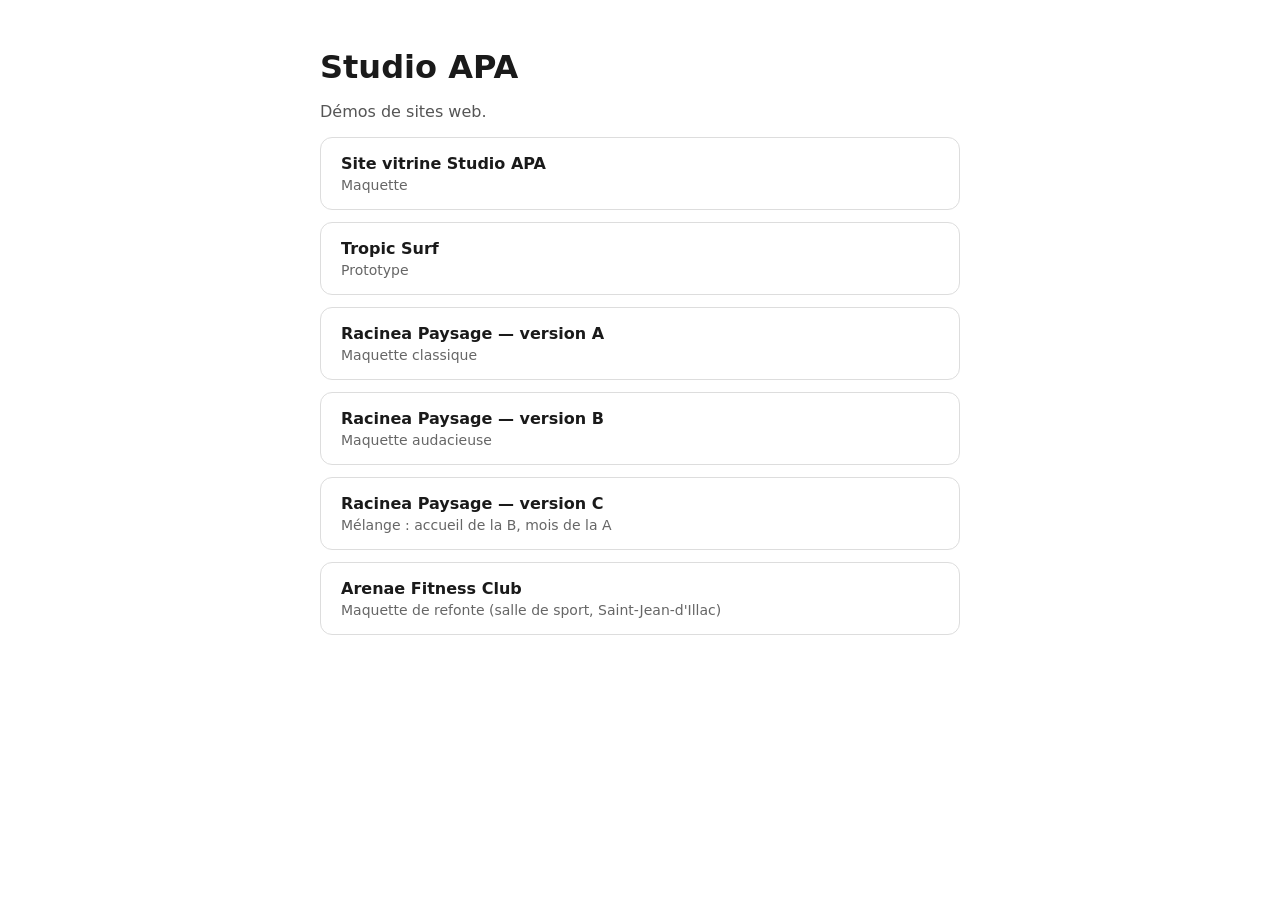
==== index.html @ c59d8284 "Ajout de la maquette Arenae Fitness Club Co-Authored-By: Claude Opus 5.5 <noreply@anthropic.com> Cla" ====
<!DOCTYPE html>
<html lang="fr">
<head>
<meta charset="utf-8">
<meta name="viewport" content="width=device-width, initial-scale=1">
<meta name="robots" content="noindex">
<title>Studio APA — Démos</title>
<style>
  body { font-family: -apple-system, system-ui, sans-serif; max-width: 640px; margin: 0 auto; padding: 48px 24px; color: #1a1a1a; }
  h1 { margin: 0 0 8px; }
  p { color: #555; }
  ul { list-style: none; padding: 0; }
  a { display: block; padding: 16px 20px; margin: 12px 0; border: 1px solid #ddd; border-radius: 12px; color: inherit; text-decoration: none; font-weight: 600; }
  a:hover, a:focus-visible { border-color: #1a1a1a; }
  span { display: block; font-weight: 400; color: #666; font-size: 14px; margin-top: 4px; }
</style>
</head>
<body>
  <h1>Studio APA</h1>
  <p>Démos de sites web.</p>
  <ul>
    <li><a href="site-agence/?v=2">Site vitrine Studio APA<span>Maquette</span></a></li>
    <li><a href="tropic-surf/">Tropic Surf<span>Prototype</span></a></li>
    <li><a href="racinea-paysage/a/">Racinea Paysage — version A<span>Maquette classique</span></a></li>
    <li><a href="racinea-paysage/b/">Racinea Paysage — version B<span>Maquette audacieuse</span></a></li>
    <li><a href="racinea-paysage/c/">Racinea Paysage — version C<span>Mélange : accueil de la B, mois de la A</span></a></li>
    <li><a href="arenae-fitness-club/">Arenae Fitness Club<span>Maquette de refonte (salle de sport, Saint-Jean-d'Illac)</span></a></li>
  </ul>
</body>
</html>
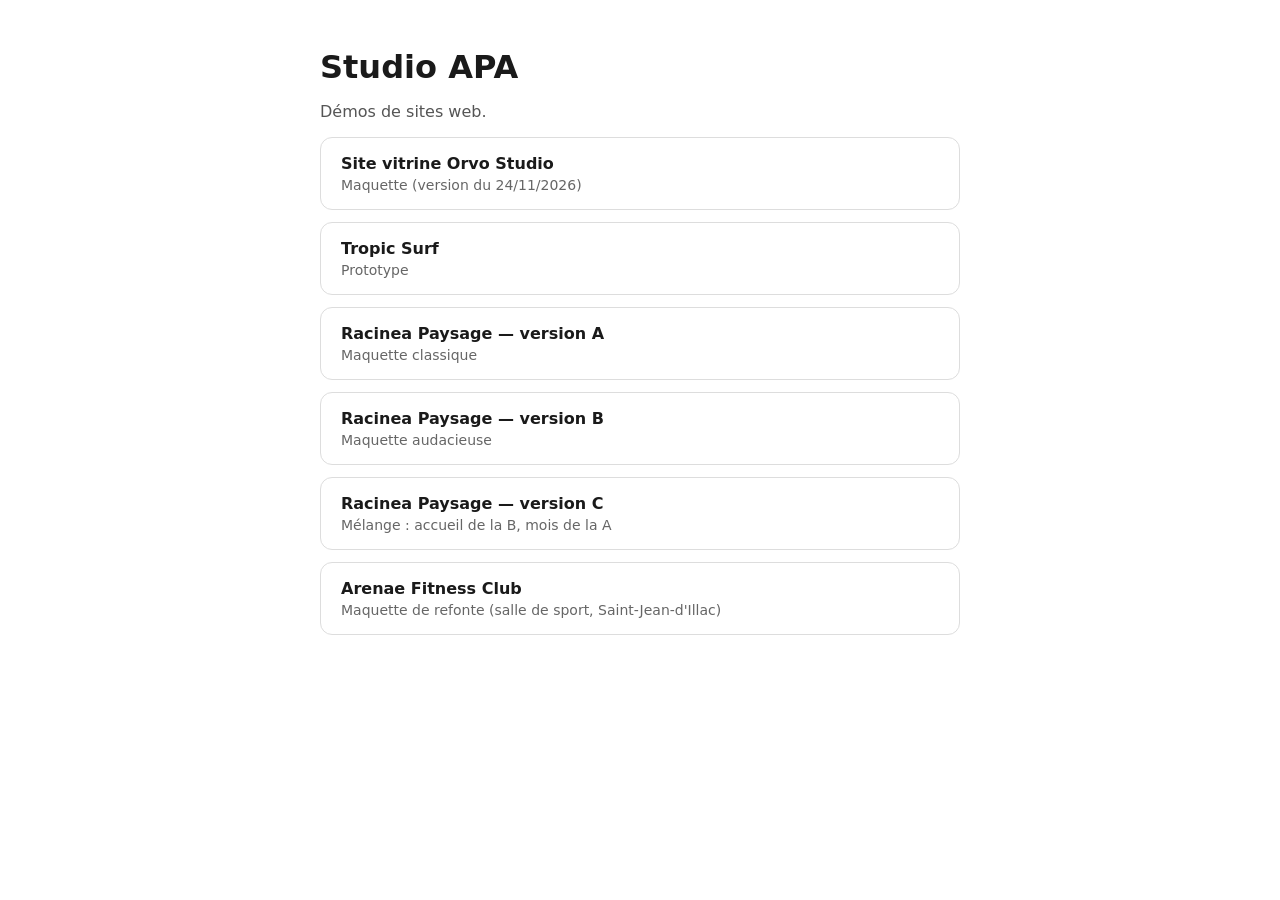
==== commit 3c34ff7c: "Site agence : nouvelle version d'Orvo Studio (24/11/2026) Copie de Studio-APA/site-agence, avec form" ====
--- a/index.html
+++ b/index.html
@@ -19,7 +19,7 @@
   <h1>Studio APA</h1>
   <p>Démos de sites web.</p>
   <ul>
-    <li><a href="site-agence/?v=2">Site vitrine Studio APA<span>Maquette</span></a></li>
+    <li><a href="site-agence/?v=3">Site vitrine Orvo Studio<span>Maquette (version du 24/11/2026)</span></a></li>
     <li><a href="tropic-surf/">Tropic Surf<span>Prototype</span></a></li>
     <li><a href="racinea-paysage/a/">Racinea Paysage — version A<span>Maquette classique</span></a></li>
     <li><a href="racinea-paysage/b/">Racinea Paysage — version B<span>Maquette audacieuse</span></a></li>
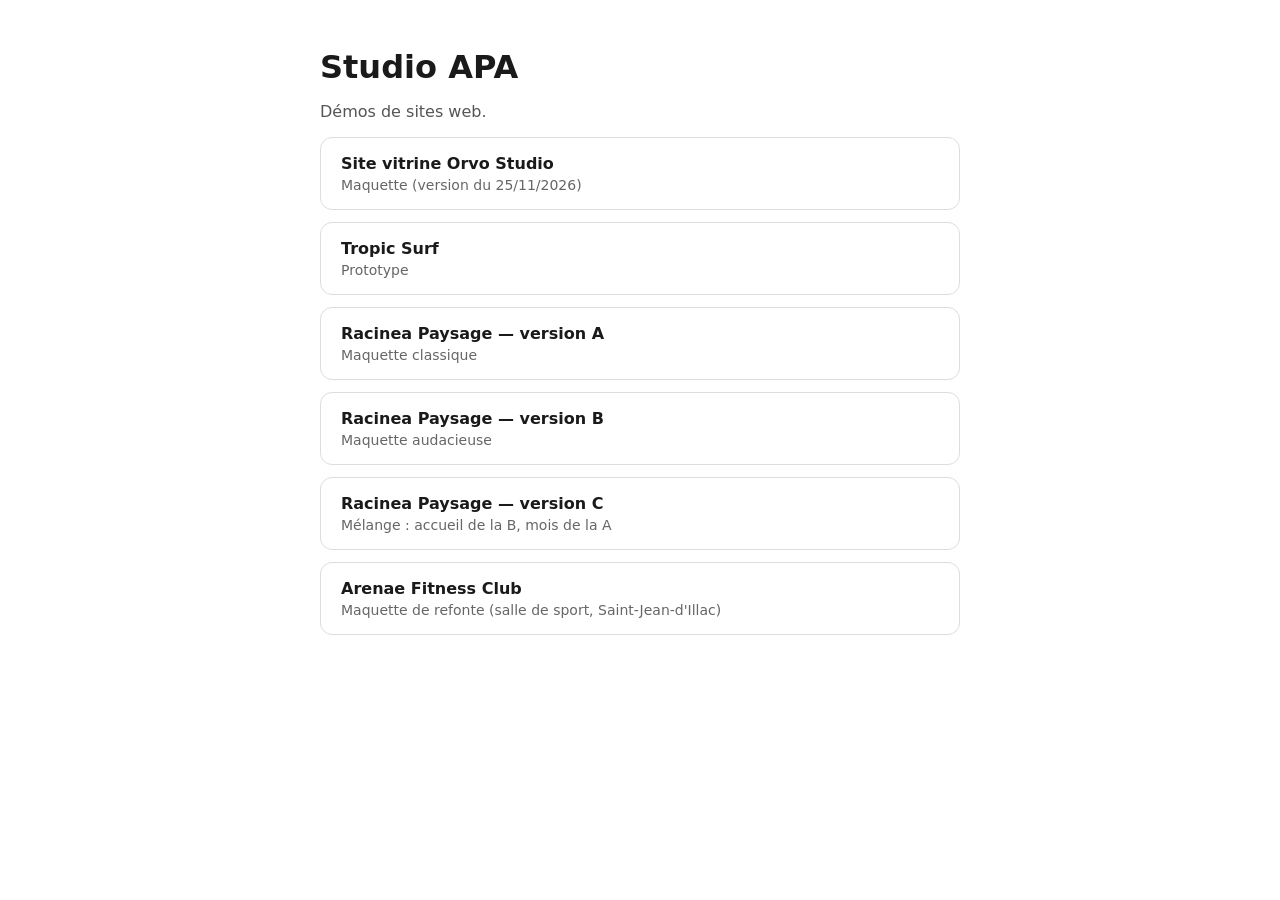
==== commit 7dac9019: "Site agence : devis en 3 étapes (version du 25/11/2026) Co-Authored-By: Claude Opus 5.5 <noreply@ant" ====
--- a/index.html
+++ b/index.html
@@ -19,7 +19,7 @@
   <h1>Studio APA</h1>
   <p>Démos de sites web.</p>
   <ul>
-    <li><a href="site-agence/?v=3">Site vitrine Orvo Studio<span>Maquette (version du 24/11/2026)</span></a></li>
+    <li><a href="site-agence/?v=4">Site vitrine Orvo Studio<span>Maquette (version du 25/11/2026)</span></a></li>
     <li><a href="tropic-surf/">Tropic Surf<span>Prototype</span></a></li>
     <li><a href="racinea-paysage/a/">Racinea Paysage — version A<span>Maquette classique</span></a></li>
     <li><a href="racinea-paysage/b/">Racinea Paysage — version B<span>Maquette audacieuse</span></a></li>
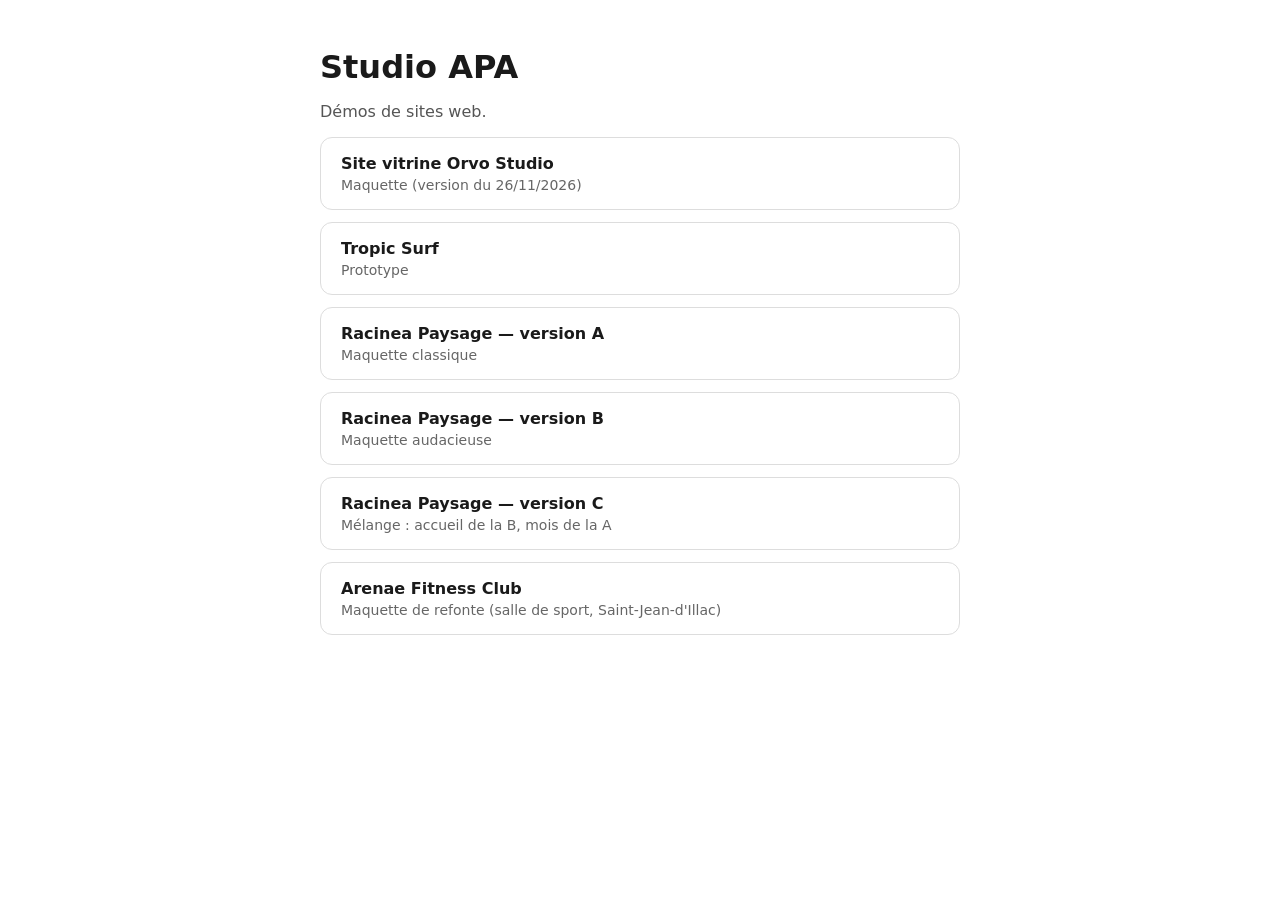
==== commit f399e928: "Site agence : maintenance en 3 niveaux, sans e-commerce ni Google Ads Co-Authored-By: Claude Opus 5." ====
--- a/index.html
+++ b/index.html
@@ -19,7 +19,7 @@
   <h1>Studio APA</h1>
   <p>Démos de sites web.</p>
   <ul>
-    <li><a href="site-agence/?v=4">Site vitrine Orvo Studio<span>Maquette (version du 25/11/2026)</span></a></li>
+    <li><a href="site-agence/?v=9">Site vitrine Orvo Studio<span>Maquette (version du 26/11/2026)</span></a></li>
     <li><a href="tropic-surf/">Tropic Surf<span>Prototype</span></a></li>
     <li><a href="racinea-paysage/a/">Racinea Paysage — version A<span>Maquette classique</span></a></li>
     <li><a href="racinea-paysage/b/">Racinea Paysage — version B<span>Maquette audacieuse</span></a></li>
